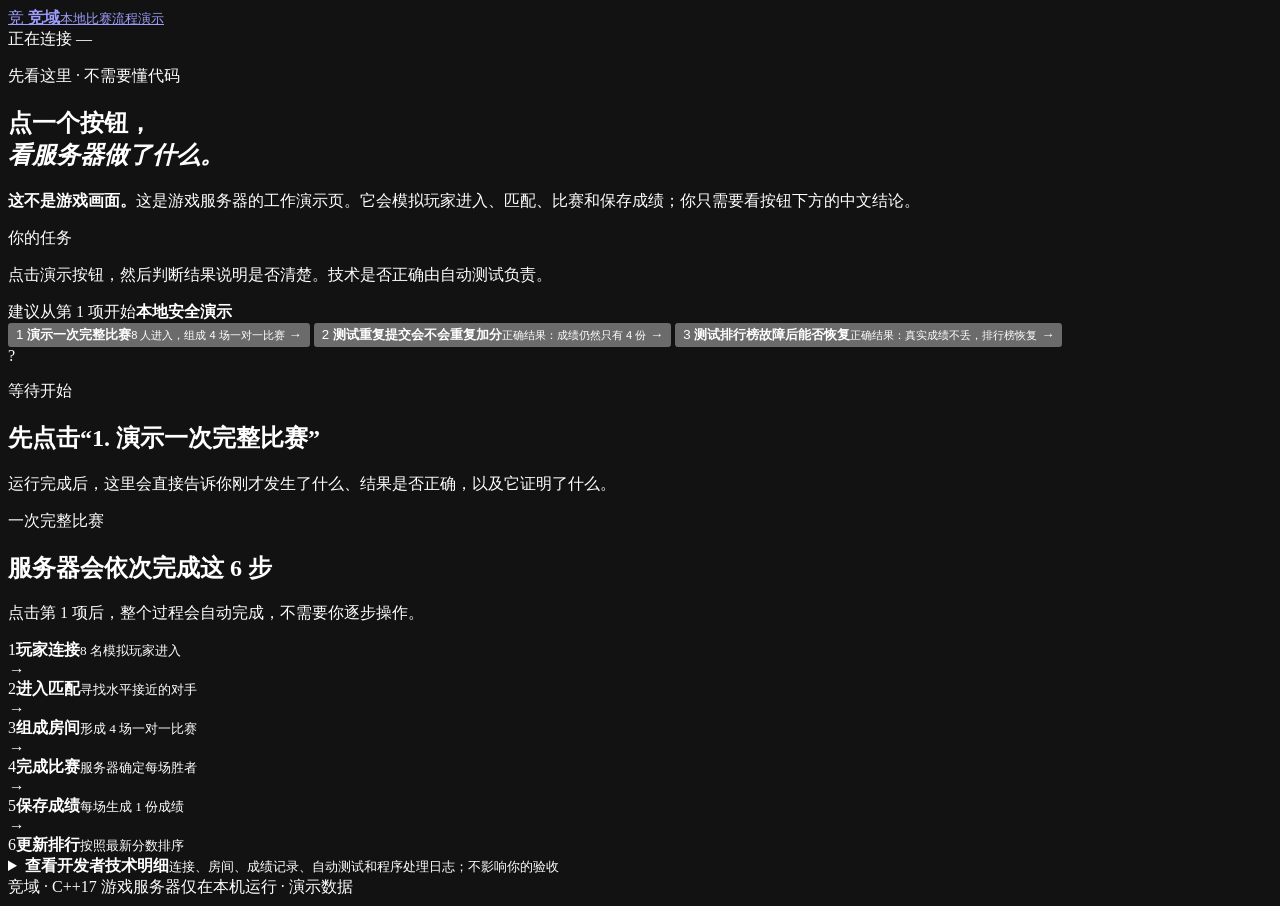
==== web/observer/index.html @ 5dbe7694 "feat: complete arena core server v1.0" ====
<!doctype html>
<html lang="zh-CN">
<head>
  <meta charset="utf-8">
  <meta name="viewport" content="width=device-width, initial-scale=1">
  <meta name="color-scheme" content="dark">
  <title>竞域 · 比赛流程演示</title>
  <link rel="stylesheet" href="/styles.css">
</head>
<body>
  <div class="ambient ambient-one"></div>
  <div class="ambient ambient-two"></div>
  <header class="topbar">
    <a class="brand" href="#overview" aria-label="回到总览">
      <span class="brand-mark">竞</span>
      <span><strong>竞域</strong><small>本地比赛流程演示</small></span>
    </a>
    <div class="topbar-status">
      <span id="poll-status" class="live-pill"><i></i>正在连接</span>
      <span id="updated-at" class="updated-at">—</span>
    </div>
  </header>

  <main>
    <section id="overview" class="hero">
      <div>
        <p class="eyebrow">先看这里 · 不需要懂代码</p>
        <h1>点一个按钮，<br><em>看服务器做了什么。</em></h1>
        <p class="hero-copy"><strong>这不是游戏画面。</strong>这是游戏服务器的工作演示页。它会模拟玩家进入、匹配、比赛和保存成绩；你只需要看按钮下方的中文结论。</p>
        <div class="hero-note"><span>你的任务</span><p>点击演示按钮，然后判断结果说明是否清楚。技术是否正确由自动测试负责。</p></div>
      </div>
      <div class="demo-panel">
        <div class="panel-heading">
          <span>建议从第 1 项开始</span><b>本地安全演示</b>
        </div>
        <button class="scenario primary" data-scenario="eight-player-flow">
          <span class="scenario-icon">1</span>
          <span><strong>演示一次完整比赛</strong><small>8 人进入，组成 4 场一对一比赛</small></span>
          <span class="arrow">→</span>
        </button>
        <button class="scenario" data-scenario="duplicate-settlement">
          <span class="scenario-icon">2</span>
          <span><strong>测试重复提交会不会重复加分</strong><small>正确结果：成绩仍然只有 4 份</small></span>
          <span class="arrow">→</span>
        </button>
        <button class="scenario danger" data-scenario="redis-repair">
          <span class="scenario-icon">3</span>
          <span><strong>测试排行榜故障后能否恢复</strong><small>正确结果：真实成绩不丢，排行榜恢复</small></span>
          <span class="arrow">→</span>
        </button>
      </div>
    </section>

    <section id="scenario-result" class="result-card waiting" role="status" aria-live="polite">
      <div class="result-mark">?</div>
      <div class="result-main">
        <p class="result-kicker">等待开始</p>
        <h2>先点击“1. 演示一次完整比赛”</h2>
        <p class="result-summary">运行完成后，这里会直接告诉你刚才发生了什么、结果是否正确，以及它证明了什么。</p>
      </div>
    </section>

    <section class="journey-section" aria-label="一次比赛的处理流程">
      <div class="section-title"><div><p class="eyebrow">一次完整比赛</p><h2>服务器会依次完成这 6 步</h2></div><p>点击第 1 项后，整个过程会自动完成，不需要你逐步操作。</p></div>
      <div class="journey">
        <article><span>1</span><strong>玩家连接</strong><small>8 名模拟玩家进入</small></article>
        <i>→</i>
        <article><span>2</span><strong>进入匹配</strong><small>寻找水平接近的对手</small></article>
        <i>→</i>
        <article><span>3</span><strong>组成房间</strong><small>形成 4 场一对一比赛</small></article>
        <i>→</i>
        <article><span>4</span><strong>完成比赛</strong><small>服务器确定每场胜者</small></article>
        <i>→</i>
        <article><span>5</span><strong>保存成绩</strong><small>每场生成 1 份成绩</small></article>
        <i>→</i>
        <article><span>6</span><strong>更新排行</strong><small>按照最新分数排序</small></article>
      </div>
    </section>

    <details class="technical-details">
      <summary>
        <span><strong>查看开发者技术明细</strong><small>连接、房间、成绩记录、自动测试和程序处理日志；不影响你的验收</small></span>
        <b aria-hidden="true"></b>
      </summary>
      <div class="technical-content">
        <section class="metric-grid" aria-label="服务总览指标">
          <article class="metric"><span>当前模拟玩家</span><strong id="metric-sessions">0</strong><small>已连接到服务器</small></article>
          <article class="metric"><span>仍在等待匹配</span><strong id="metric-tickets">0</strong><small>0 表示所有人都已匹配</small></article>
          <article class="metric"><span>已经完成的比赛</span><strong id="metric-rooms">0</strong><small>每个房间代表 1 场比赛</small></article>
          <article class="metric"><span>已经保存的成绩</span><strong id="metric-settlements">0</strong><small>每场比赛只保存 1 份</small></article>
        </section>

        <section class="section health-section">
          <div class="section-title"><div><p class="eyebrow">运行状态</p><h2>服务器各部分是否正常</h2></div><p>绿色表示当前正常。故障演示结束得很快，所以最终会重新显示绿色。</p></div>
          <div id="health-list" class="health-list"></div>
        </section>

        <section class="section split-section">
          <div>
            <div class="section-title compact"><div><p class="eyebrow">玩家</p><h2>连接到服务器的人</h2></div></div>
            <div class="table-shell"><table><thead><tr><th>玩家</th><th>当前状态</th><th>连接代次</th><th>内部追踪编号</th></tr></thead><tbody id="sessions-body"></tbody></table></div>
          </div>
          <div>
            <div class="section-title compact"><div><p class="eyebrow">比赛</p><h2>4 个比赛房间</h2></div></div>
            <div id="room-cards" class="room-grid"></div>
          </div>
        </section>

        <section class="section split-section rankings-section">
          <div>
            <div class="section-title compact"><div><p class="eyebrow">比赛结果</p><h2>最新玩家排名</h2></div><span id="cache-state" class="tag">等待数据</span></div>
            <p class="section-help">第 1 项完成后，服务器会按照新分数自动排序。</p>
            <div class="table-shell"><table><thead><tr><th>名次</th><th>玩家</th><th>分数</th></tr></thead><tbody id="rankings-body"></tbody></table></div>
          </div>
          <div>
            <div class="section-title compact"><div><p class="eyebrow">成绩保存记录</p><h2>每场比赛的入账结果</h2></div></div>
            <p class="section-help">它不是付款记录。第 1 项会产生 4 份比赛成绩；第 2 项只检查重复保护，不应产生第 5 份。</p>
            <div id="settlement-list" class="settlement-list"></div>
          </div>
        </section>

        <section class="section qa-section">
          <div class="section-title"><div><p class="eyebrow">自动检查</p><h2>每次演示的测试记录</h2></div><p>这里供开发者复核场景、耗时和关联问题；你只需要看页面上方的大结论。</p></div>
          <div id="qa-runs" class="qa-grid"></div>
        </section>

        <section class="section timeline-section">
          <div class="section-title timeline-heading">
            <div><p class="eyebrow">内部日志</p><h2>服务器处理顺序</h2></div>
            <label class="trace-filter">按内部追踪编号筛选<input id="trace-filter" type="search" placeholder="例如 trace-demo-1"></label>
          </div>
          <div id="timeline" class="timeline"></div>
        </section>
      </div>
    </details>
  </main>

  <footer><span>竞域 · C++17 游戏服务器</span><span>仅在本机运行 · 演示数据</span></footer>
  <script src="/app.js" defer></script>
</body>
</html>
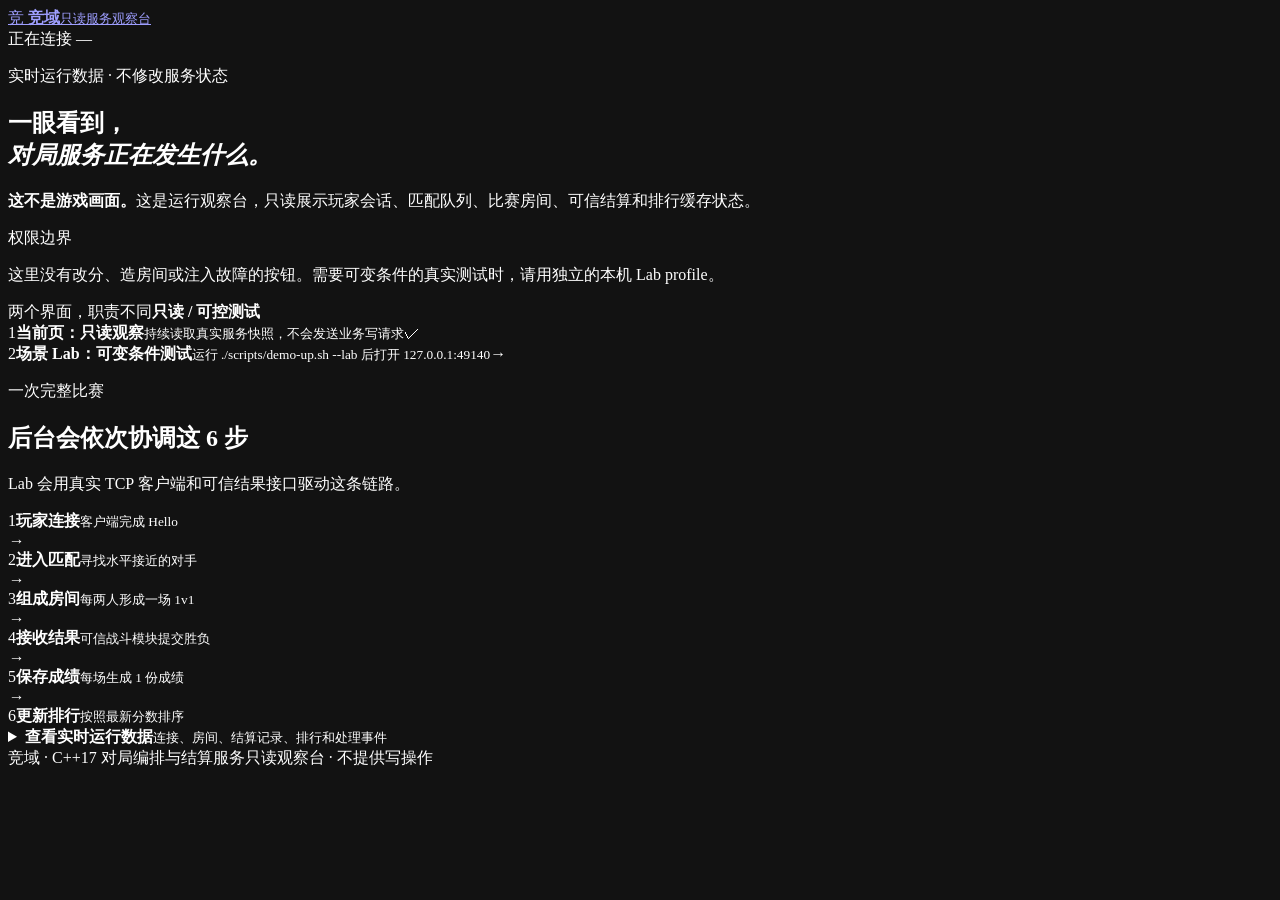
==== commit 8734dfc6: "feat: add v1.1 scenario lab" ====
--- a/web/observer/index.html
+++ b/web/observer/index.html
@@ -4,7 +4,8 @@
   <meta charset="utf-8">
   <meta name="viewport" content="width=device-width, initial-scale=1">
   <meta name="color-scheme" content="dark">
-  <title>竞域 · 比赛流程演示</title>
+  <title>竞域 · 服务运行观察台</title>
+  <link rel="icon" type="image/svg+xml" href="/favicon.svg">
   <link rel="stylesheet" href="/styles.css">
 </head>
 <body>
@@ -13,7 +14,7 @@
   <header class="topbar">
     <a class="brand" href="#overview" aria-label="回到总览">
       <span class="brand-mark">竞</span>
-      <span><strong>竞域</strong><small>本地比赛流程演示</small></span>
+      <span><strong>竞域</strong><small>只读服务观察台</small></span>
     </a>
     <div class="topbar-status">
       <span id="poll-status" class="live-pill"><i></i>正在连接</span>
@@ -24,52 +25,30 @@
   <main>
     <section id="overview" class="hero">
       <div>
-        <p class="eyebrow">先看这里 · 不需要懂代码</p>
-        <h1>点一个按钮，<br><em>看服务器做了什么。</em></h1>
-        <p class="hero-copy"><strong>这不是游戏画面。</strong>这是游戏服务器的工作演示页。它会模拟玩家进入、匹配、比赛和保存成绩；你只需要看按钮下方的中文结论。</p>
-        <div class="hero-note"><span>你的任务</span><p>点击演示按钮，然后判断结果说明是否清楚。技术是否正确由自动测试负责。</p></div>
+        <p class="eyebrow">实时运行数据 · 不修改服务状态</p>
+        <h1>一眼看到，<br><em>对局服务正在发生什么。</em></h1>
+        <p class="hero-copy"><strong>这不是游戏画面。</strong>这是运行观察台，只读展示玩家会话、匹配队列、比赛房间、可信结算和排行缓存状态。</p>
+        <div class="hero-note"><span>权限边界</span><p>这里没有改分、造房间或注入故障的按钮。需要可变条件的真实测试时，请用独立的本机 Lab profile。</p></div>
       </div>
       <div class="demo-panel">
         <div class="panel-heading">
-          <span>建议从第 1 项开始</span><b>本地安全演示</b>
+          <span>两个界面，职责不同</span><b>只读 / 可控测试</b>
         </div>
-        <button class="scenario primary" data-scenario="eight-player-flow">
-          <span class="scenario-icon">1</span>
-          <span><strong>演示一次完整比赛</strong><small>8 人进入，组成 4 场一对一比赛</small></span>
-          <span class="arrow">→</span>
-        </button>
-        <button class="scenario" data-scenario="duplicate-settlement">
-          <span class="scenario-icon">2</span>
-          <span><strong>测试重复提交会不会重复加分</strong><small>正确结果：成绩仍然只有 4 份</small></span>
-          <span class="arrow">→</span>
-        </button>
-        <button class="scenario danger" data-scenario="redis-repair">
-          <span class="scenario-icon">3</span>
-          <span><strong>测试排行榜故障后能否恢复</strong><small>正确结果：真实成绩不丢，排行榜恢复</small></span>
-          <span class="arrow">→</span>
-        </button>
-      </div>
-    </section>
-
-    <section id="scenario-result" class="result-card waiting" role="status" aria-live="polite">
-      <div class="result-mark">?</div>
-      <div class="result-main">
-        <p class="result-kicker">等待开始</p>
-        <h2>先点击“1. 演示一次完整比赛”</h2>
-        <p class="result-summary">运行完成后，这里会直接告诉你刚才发生了什么、结果是否正确，以及它证明了什么。</p>
+        <div class="scenario primary"><span class="scenario-icon">1</span><span><strong>当前页：只读观察</strong><small>持续读取真实服务快照，不会发送业务写请求</small></span><span class="arrow">✓</span></div>
+        <div class="scenario"><span class="scenario-icon">2</span><span><strong>场景 Lab：可变条件测试</strong><small>运行 ./scripts/demo-up.sh --lab 后打开 127.0.0.1:49140</small></span><span class="arrow">→</span></div>
       </div>
     </section>
 
     <section class="journey-section" aria-label="一次比赛的处理流程">
-      <div class="section-title"><div><p class="eyebrow">一次完整比赛</p><h2>服务器会依次完成这 6 步</h2></div><p>点击第 1 项后，整个过程会自动完成，不需要你逐步操作。</p></div>
+      <div class="section-title"><div><p class="eyebrow">一次完整比赛</p><h2>后台会依次协调这 6 步</h2></div><p>Lab 会用真实 TCP 客户端和可信结果接口驱动这条链路。</p></div>
       <div class="journey">
-        <article><span>1</span><strong>玩家连接</strong><small>8 名模拟玩家进入</small></article>
+        <article><span>1</span><strong>玩家连接</strong><small>客户端完成 Hello</small></article>
         <i>→</i>
         <article><span>2</span><strong>进入匹配</strong><small>寻找水平接近的对手</small></article>
         <i>→</i>
-        <article><span>3</span><strong>组成房间</strong><small>形成 4 场一对一比赛</small></article>
+        <article><span>3</span><strong>组成房间</strong><small>每两人形成一场 1v1</small></article>
         <i>→</i>
-        <article><span>4</span><strong>完成比赛</strong><small>服务器确定每场胜者</small></article>
+        <article><span>4</span><strong>接收结果</strong><small>可信战斗模块提交胜负</small></article>
         <i>→</i>
         <article><span>5</span><strong>保存成绩</strong><small>每场生成 1 份成绩</small></article>
         <i>→</i>
@@ -79,19 +58,19 @@
 
     <details class="technical-details">
       <summary>
-        <span><strong>查看开发者技术明细</strong><small>连接、房间、成绩记录、自动测试和程序处理日志；不影响你的验收</small></span>
+        <span><strong>查看实时运行数据</strong><small>连接、房间、结算记录、排行和处理事件</small></span>
         <b aria-hidden="true"></b>
       </summary>
       <div class="technical-content">
         <section class="metric-grid" aria-label="服务总览指标">
-          <article class="metric"><span>当前模拟玩家</span><strong id="metric-sessions">0</strong><small>已连接到服务器</small></article>
+          <article class="metric"><span>当前在线会话</span><strong id="metric-sessions">0</strong><small>已连接到服务器</small></article>
           <article class="metric"><span>仍在等待匹配</span><strong id="metric-tickets">0</strong><small>0 表示所有人都已匹配</small></article>
           <article class="metric"><span>已经完成的比赛</span><strong id="metric-rooms">0</strong><small>每个房间代表 1 场比赛</small></article>
           <article class="metric"><span>已经保存的成绩</span><strong id="metric-settlements">0</strong><small>每场比赛只保存 1 份</small></article>
         </section>
 
         <section class="section health-section">
-          <div class="section-title"><div><p class="eyebrow">运行状态</p><h2>服务器各部分是否正常</h2></div><p>绿色表示当前正常。故障演示结束得很快，所以最终会重新显示绿色。</p></div>
+          <div class="section-title"><div><p class="eyebrow">运行状态</p><h2>服务器各部分是否正常</h2></div><p>这里只显示服务当前报告的状态。</p></div>
           <div id="health-list" class="health-list"></div>
         </section>
 
@@ -101,7 +80,7 @@
             <div class="table-shell"><table><thead><tr><th>玩家</th><th>当前状态</th><th>连接代次</th><th>内部追踪编号</th></tr></thead><tbody id="sessions-body"></tbody></table></div>
           </div>
           <div>
-            <div class="section-title compact"><div><p class="eyebrow">比赛</p><h2>4 个比赛房间</h2></div></div>
+            <div class="section-title compact"><div><p class="eyebrow">比赛</p><h2>当前比赛房间</h2></div></div>
             <div id="room-cards" class="room-grid"></div>
           </div>
         </section>
@@ -109,25 +88,25 @@
         <section class="section split-section rankings-section">
           <div>
             <div class="section-title compact"><div><p class="eyebrow">比赛结果</p><h2>最新玩家排名</h2></div><span id="cache-state" class="tag">等待数据</span></div>
-            <p class="section-help">第 1 项完成后，服务器会按照新分数自动排序。</p>
+            <p class="section-help">只有 MySQL 结算事实提交后，服务器才会更新排行。</p>
             <div class="table-shell"><table><thead><tr><th>名次</th><th>玩家</th><th>分数</th></tr></thead><tbody id="rankings-body"></tbody></table></div>
           </div>
           <div>
             <div class="section-title compact"><div><p class="eyebrow">成绩保存记录</p><h2>每场比赛的入账结果</h2></div></div>
-            <p class="section-help">它不是付款记录。第 1 项会产生 4 份比赛成绩；第 2 项只检查重复保护，不应产生第 5 份。</p>
+            <p class="section-help">它不是付款记录。每场已提交比赛只有一份幂等结算事实。</p>
             <div id="settlement-list" class="settlement-list"></div>
           </div>
         </section>
 
         <section class="section qa-section">
-          <div class="section-title"><div><p class="eyebrow">自动检查</p><h2>每次演示的测试记录</h2></div><p>这里供开发者复核场景、耗时和关联问题；你只需要看页面上方的大结论。</p></div>
+          <div class="section-title"><div><p class="eyebrow">质量记录</p><h2>服务已收录的 QA 结果</h2></div><p>正式可变场景的完整 Run 报告保存在独立 Lab 中。</p></div>
           <div id="qa-runs" class="qa-grid"></div>
         </section>
 
         <section class="section timeline-section">
           <div class="section-title timeline-heading">
             <div><p class="eyebrow">内部日志</p><h2>服务器处理顺序</h2></div>
-            <label class="trace-filter">按内部追踪编号筛选<input id="trace-filter" type="search" placeholder="例如 trace-demo-1"></label>
+            <label class="trace-filter">按内部追踪编号筛选<input id="trace-filter" type="search" placeholder="输入 trace id"></label>
           </div>
           <div id="timeline" class="timeline"></div>
         </section>
@@ -135,7 +114,7 @@
     </details>
   </main>
 
-  <footer><span>竞域 · C++17 游戏服务器</span><span>仅在本机运行 · 演示数据</span></footer>
+  <footer><span>竞域 · C++17 对局编排与结算服务</span><span>只读观察台 · 不提供写操作</span></footer>
   <script src="/app.js" defer></script>
 </body>
 </html>
